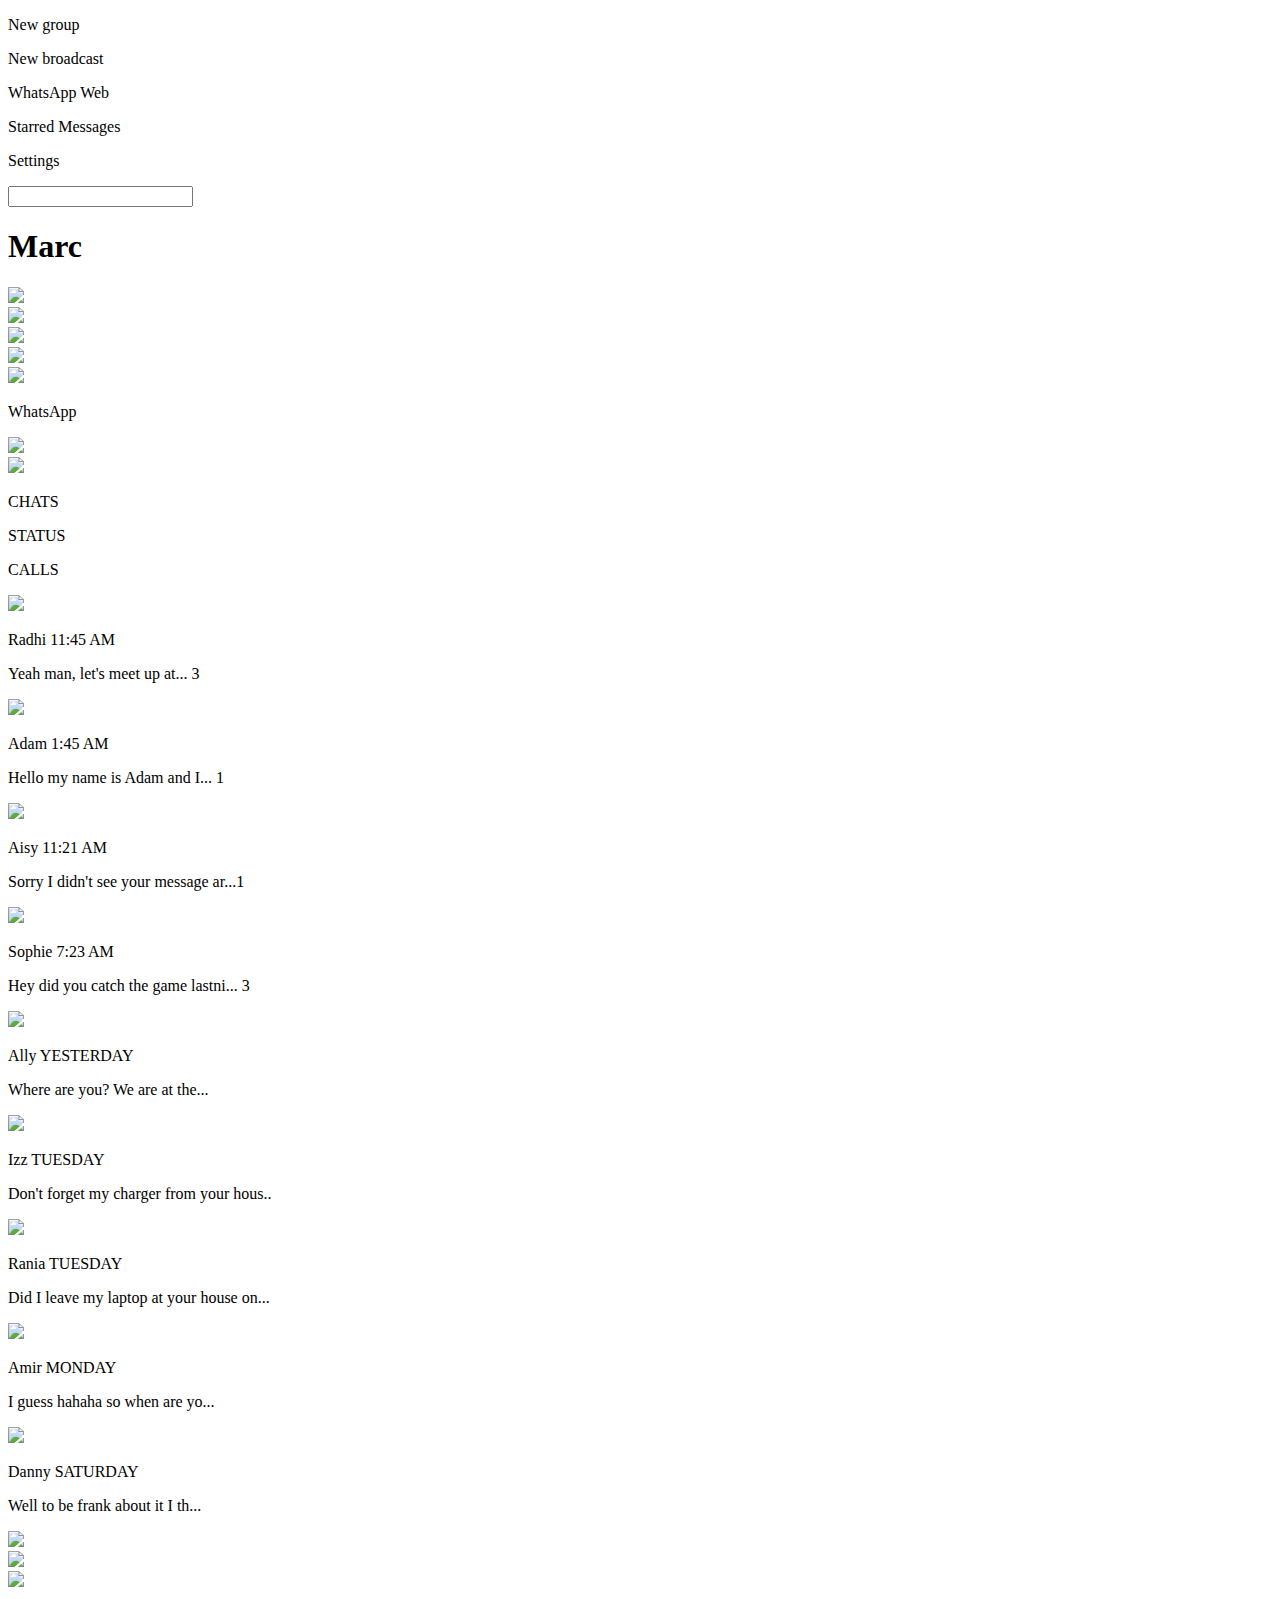
==== index.html @ e16fe8c8 "Add files via upload" ====
<!DOCTYPE html>
<html>
<head>
	<!-- Stylesheets -->
	<link rel="stylesheet" type="text/css" href="css/style.css">
	<!-- Scripts -->
	<script src="https://ajax.googleapis.com/ajax/libs/jquery/3.2.1/jquery.min.js"></script>
	<script type="text/javascript" src="https://cdn.rawgit.com/asvd/dragscroll/master/dragscroll.js"></script>
	<title>WhatsApp</title>
</head>
<body>
	<div class="container">

	<!-- Dropdown Menu -->
	<div class="dropdown_menu">
		<p class="dropdown_item">New group</p>
		<p class="dropdown_item">New broadcast</p>
		<p class="dropdown_item">WhatsApp Web</p>
		<p class="dropdown_item">Starred Messages</p>
		<p class="dropdown_item">Settings</p>
	</div>

	<!-- Search Bar -->
	<div class="back_trigger"></div>
	<input type="text" class="search_bar">

	<!-- Lightbox -->
	<div class="lightbox">
		<div class="lightbox_container">
			<h1 class="lightbox_name">Marc</h1>

			<div class="lightbox_image">
				<img src="images/chats/chat2.jpg">
			</div>

			<div class="lightbox_controls">
				<div class="one_control"><img src="images/icons/chat.png"></div>
				<div class="one_control"><img src="images/icons/phone.png"></div>
				<div class="one_control"><img src="images/icons/video.png"></div>
				<div class="one_control"><img src="images/icons/info.png"></div>
			</div>
		</div>
	</div>

		<div class="title_bar">
			<div class="title_top">
				<div class="title_container">
					<p>WhatsApp</p>
				</div>

				<div class="icon_container">
					<div><img src="images/menu.png"></div>
					<div><img src="images/search.png"></div>
				</div>
			</div>

			<div class="tab_menu">
				<p class="single_tab active">CHATS</p>
				<p class="single_tab">STATUS</p>
				<p class="single_tab">CALLS</p>
			</div>
		</div>

		<div class="messages_section dragscroll">

			<div class="single_chat">
				<div class="image_container">
					<img src="images/chats/chat1.jpg">
				</div>

				<div class="content_container">
					<div class="content_container_inner">
						<p class="user_name"><name>Radhi</name> <span>11:45 AM</span></p>
						<p class="chat_content">Yeah man, let's meet up at... <span>3</span></p>
					</div>
				</div>
			</div>

			<div class="single_chat">
				<div class="image_container">
					<img src="images/chats/chat2.jpg">
				</div>

				<div class="content_container">
					<div class="content_container_inner">
						<p class="user_name"><name>Adam</name> <span>1:45 AM</span></p>
						<p class="chat_content">Hello my name is Adam and I... <span>1</span></p>
					</div>
				</div>
			</div>

			<div class="single_chat">
				<div class="image_container">
					<img src="images/chats/chat3.jpg">
				</div>

				<div class="content_container">
					<div class="content_container_inner">
						<p class="user_name"><name>Aisy</name> <span>11:21 AM</span></p>
						<p class="chat_content">Sorry I didn't see your message ar...<span>1</span></p>
					</div>
				</div>
			</div>

			<div class="single_chat">
				<div class="image_container">
					<img src="images/chats/download.jpg">
				</div>

				<div class="content_container">
					<div class="content_container_inner">
						<p class="user_name"><name>Sophie</name> <span>7:23 AM</span></p>
						<p class="chat_content">Hey did you catch the game lastni... <span>3</span></p>
					</div>
				</div>
			</div>

			<div class="single_chat">
				<div class="image_container">
					<img src="images/chats/chat5.jpg">
				</div>

				<div class="content_container">
					<div class="content_container_inner">
						<p class="user_name"><name>Ally</name> <span class="read">YESTERDAY</span></p>
						<p class="chat_content">Where are you? We are at the...</p>
					</div>
				</div>
			</div>

			<div class="single_chat">
				<div class="image_container">
					<img src="images/chats/chat6.jpg">
				</div>

				<div class="content_container">
					<div class="content_container_inner">
						<p class="user_name"><name>Izz</name> <span class="read">TUESDAY</span></p>
						<p class="chat_content">Don't forget my charger from your hous..</p>
					</div>
				</div>
			</div>

			<div class="single_chat">
				<div class="image_container">
					<img src="images/chats/chat7.jpg">
				</div>

				<div class="content_container">
					<div class="content_container_inner">
						<p class="user_name"><name>Rania</name> <span class="read">TUESDAY</span></p>
						<p class="chat_content">Did I leave my laptop at your house on...</p>
					</div>
				</div>
			</div>

			<div class="single_chat">
				<div class="image_container">
					<img src="images/chats/chat8.jpg">
				</div>

				<div class="content_container">
					<div class="content_container_inner">
						<p class="user_name"><name>Amir</name> <span class="read">MONDAY</span></p>
						<p class="chat_content">I guess hahaha so when are yo...</p>
					</div>
				</div>
			</div>

			<div class="single_chat">
				<div class="image_container">
					<img src="images/chats/chat9.jpg">
				</div>

				<div class="content_container">
					<div class="content_container_inner">
						<p class="user_name"><name>Danny</name> <span class="read">SATURDAY</span></p>
						<p class="chat_content">Well to be frank about it I th...</p>
					</div>
				</div>
			</div>
		</div>

		<div class="android_controls">
			<div class="controls_inner">
				<div><img src="images/android/back.png"></div>
				<div><img src="images/android/menu.png"></div>
				<div><img src="images/android/tab.png"></div>
			</div>
		</div>
	</div>

	<script src="js/script.js"></script>
</body>
</html>
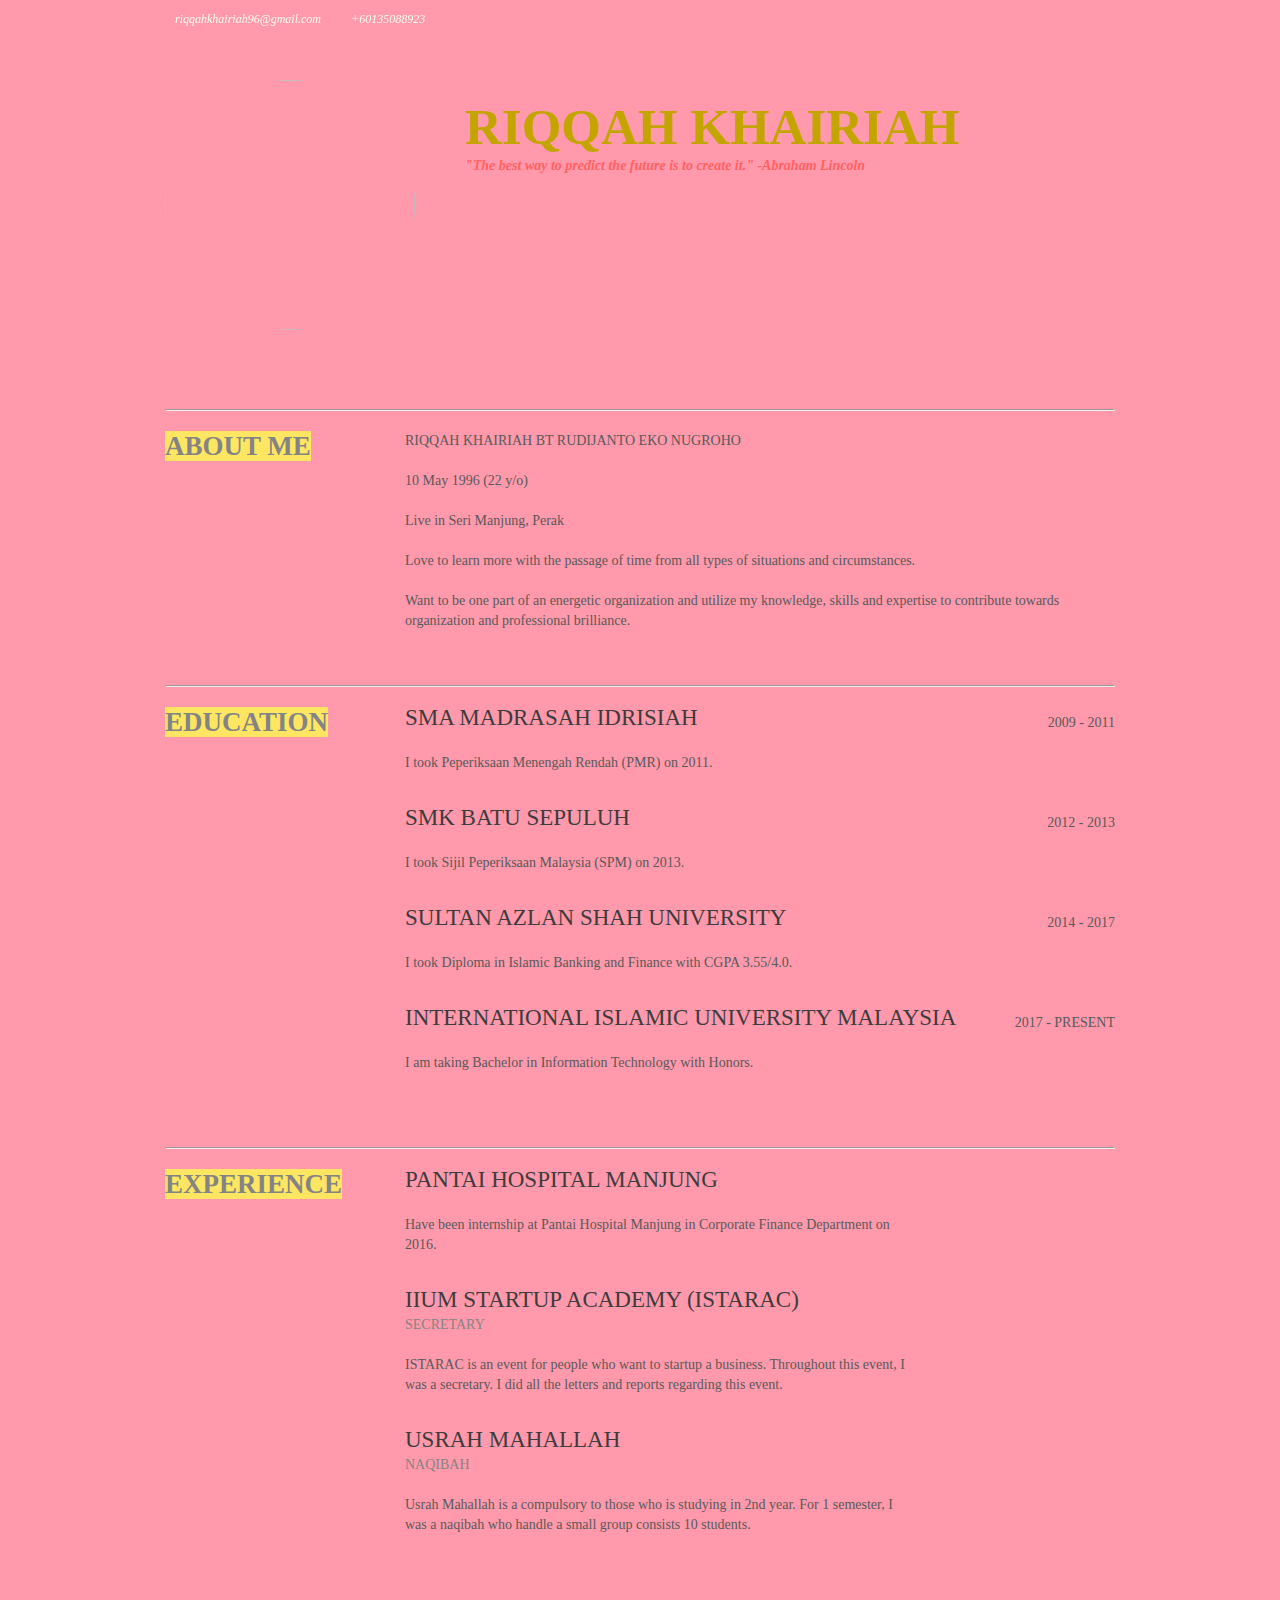
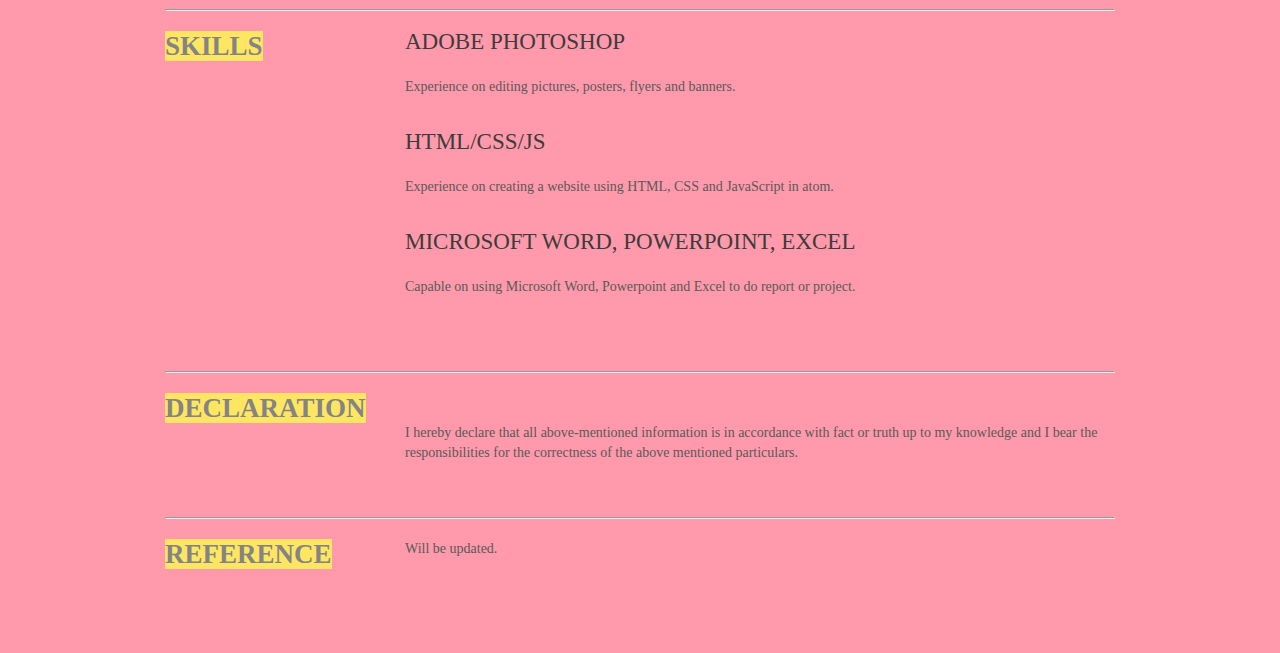
==== commit 40f4feaf: "Add files via upload" ====
--- a/index.html
+++ b/index.html
@@ -1,195 +1,149 @@
 <!DOCTYPE html>
-<html>
+<html lang="en" dir="ltr">
 <head>
-	<!-- Stylesheets -->
-	<link rel="stylesheet" type="text/css" href="css/style.css">
-	<!-- Scripts -->
-	<script src="https://ajax.googleapis.com/ajax/libs/jquery/3.2.1/jquery.min.js"></script>
-	<script type="text/javascript" src="https://cdn.rawgit.com/asvd/dragscroll/master/dragscroll.js"></script>
-	<title>WhatsApp</title>
+<title>Riqqah Khairiah</title>
+<meta http-equiv="Content-Type" content="text/html; charset=UTF-8" >
+<link rel="stylesheet" type="text/css" media="screen" href="index.css" >
 </head>
+
 <body>
-	<div class="container">
+<div id="header">
+  <ul>
+    <li><a href="#"><span>riqqahkhairiah96@gmail.com</span></a></li>
+    <li><a href="#"><span>+60135088923</span></a></li>
+  </ul>
+</div>
+</div>
 
-	<!-- Dropdown Menu -->
-	<div class="dropdown_menu">
-		<p class="dropdown_item">New group</p>
-		<p class="dropdown_item">New broadcast</p>
-		<p class="dropdown_item">WhatsApp Web</p>
-		<p class="dropdown_item">Starred Messages</p>
-		<p class="dropdown_item">Settings</p>
-	</div>
+<div id="about">
+  <img id="picture" src="IMG-20170502-WA0015.jpg" style="height:250px; width:250px;"><br>
 
-	<!-- Search Bar -->
-	<div class="back_trigger"></div>
-	<input type="text" class="search_bar">
+  <div id="story">
+    <h1>RIQQAH KHAIRIAH</h1>
+    <h2>"The best way to predict the future is to create it." -Abraham Lincoln</h2>
+  </div>
+ </div>
 
-	<!-- Lightbox -->
-	<div class="lightbox">
-		<div class="lightbox_container">
-			<h1 class="lightbox_name">Marc</h1>
+ <div class="section">
+   <hr><br>
+   <mark>ABOUT ME</mark>
+   <div class="item">
+   <p>RIQQAH KHAIRIAH BT RUDIJANTO EKO NUGROHO</p>
+   <p>10 May 1996 (22 y/o)</p>
+   <p>Live in Seri Manjung, Perak</p>
+   <p>Love to learn more with the passage of time from all types of situations and circumstances.</p>
+   <p>Want to be one part of an energetic organization and utilize my knowledge, skills and expertise
+     to contribute towards organization and professional brilliance.</p>
+ </div>
 
-			<div class="lightbox_image">
-				<img src="images/chats/chat2.jpg">
-			</div>
+<div class="section">
+  <hr><br>
+  <mark>EDUCATION</mark>
 
-			<div class="lightbox_controls">
-				<div class="one_control"><img src="images/icons/chat.png"></div>
-				<div class="one_control"><img src="images/icons/phone.png"></div>
-				<div class="one_control"><img src="images/icons/video.png"></div>
-				<div class="one_control"><img src="images/icons/info.png"></div>
-			</div>
-		</div>
-	</div>
+  <div class="item">
+    <h3>SMA MADRASAH IDRISIAH</h3>
+    <div class="date">2009 - 2011</div>
+    <div class="description">
+      <p>I took Peperiksaan Menengah Rendah (PMR) on 2011.</p>
+    </div>
+  </div>
 
-		<div class="title_bar">
-			<div class="title_top">
-				<div class="title_container">
-					<p>WhatsApp</p>
-				</div>
+  <div class="item">
+    <h3>SMK BATU SEPULUH</h3>
+    <div class="date">2012 - 2013</div>
+    <div class="description">
+      <p>I took Sijil Peperiksaan Malaysia (SPM) on 2013.</p>
+    </div>
+  </div>
 
-				<div class="icon_container">
-					<div><img src="images/menu.png"></div>
-					<div><img src="images/search.png"></div>
-				</div>
-			</div>
+  <div class="item">
+    <h3>SULTAN AZLAN SHAH UNIVERSITY</h3>
+    <div class="date">2014 - 2017</div>
+    <div class="description">
+      <p>I took Diploma in Islamic Banking and Finance with CGPA 3.55/4.0.</p>
+    </div>
+  </div>
 
-			<div class="tab_menu">
-				<p class="single_tab active">CHATS</p>
-				<p class="single_tab">STATUS</p>
-				<p class="single_tab">CALLS</p>
-			</div>
-		</div>
+  <div class="item">
+    <h3>INTERNATIONAL ISLAMIC UNIVERSITY MALAYSIA</h3>
+    <div class="date">2017 - PRESENT</div>
+    <div class="description">
+      <p>I am taking Bachelor in Information Technology with Honors.</p>
+    </div>
+  </div>
+</div>
 
-		<div class="messages_section dragscroll">
+<div class="section">
+  <hr><br>
+  <mark>EXPERIENCE</mark>
 
-			<div class="single_chat">
-				<div class="image_container">
-					<img src="images/chats/chat1.jpg">
-				</div>
+  <div class="item">
+    <h3><a href="#">PANTAI HOSPITAL MANJUNG</a></h3>
+    <div class="description">
+      <p>Have been internship at Pantai Hospital Manjung in Corporate Finance Department on 2016. </p>
+    </div>
+  </div>
 
-				<div class="content_container">
-					<div class="content_container_inner">
-						<p class="user_name"><name>Radhi</name> <span>11:45 AM</span></p>
-						<p class="chat_content">Yeah man, let's meet up at... <span>3</span></p>
-					</div>
-				</div>
-			</div>
+  <div class="item">
+    <h3><a href="#">IIUM STARTUP ACADEMY (ISTARAC)</a></h3>
+    <h4>SECRETARY</h4>
+    <div class="description">
+      <p>ISTARAC is an event for people who want to startup a business. Throughout this event,
+      I was a secretary. I did all the letters and reports regarding this event.</p>
+    </div>
+  </div>
 
-			<div class="single_chat">
-				<div class="image_container">
-					<img src="images/chats/chat2.jpg">
-				</div>
+<div class="item">
+  <h3><a href="#">USRAH MAHALLAH</a></h3>
+  <h4>NAQIBAH</h4>
+  <div class="description">
+    <p>Usrah Mahallah is a compulsory to those who is studying in 2nd year. For 1 semester,
+      I was a naqibah who handle a small group consists 10 students.</p>
+  </div>
+</div>
+</div>
 
-				<div class="content_container">
-					<div class="content_container_inner">
-						<p class="user_name"><name>Adam</name> <span>1:45 AM</span></p>
-						<p class="chat_content">Hello my name is Adam and I... <span>1</span></p>
-					</div>
-				</div>
-			</div>
+<div class="section">
+  <hr><br>
+  <mark>SKILLS</mark>
+  <div class="item">
+    <h3>ADOBE PHOTOSHOP</h3>
+    <div class="description">
+      <p>Experience on editing pictures, posters, flyers and banners.</p>
+    </div>
+  </div>
+  
+  <div class="item">
+    <h3>HTML/CSS/JS</h3>
+    <div class="description">
+      <p>Experience on creating a website using HTML, CSS and JavaScript in atom.</p>
+    </div>
+  </div>
 
-			<div class="single_chat">
-				<div class="image_container">
-					<img src="images/chats/chat3.jpg">
-				</div>
+  <div class="item">
+    <h3>MICROSOFT WORD, POWERPOINT, EXCEL</h3>
+    <div class="description">
+      <p>Capable on using Microsoft Word, Powerpoint and Excel to do report or project.</p>
+    </div>
+  </div>
+</div>
 
-				<div class="content_container">
-					<div class="content_container_inner">
-						<p class="user_name"><name>Aisy</name> <span>11:21 AM</span></p>
-						<p class="chat_content">Sorry I didn't see your message ar...<span>1</span></p>
-					</div>
-				</div>
-			</div>
+<div class="section">
+  <hr><br>
+  <mark>DECLARATION</mark>
+  <div class="item">
+  <p>I hereby declare that all above-mentioned information is in accordance with fact or truth up to my knowledge
+    and I bear the responsibilities for the correctness of the above mentioned particulars.</p>
+</div>
 
-			<div class="single_chat">
-				<div class="image_container">
-					<img src="images/chats/download.jpg">
-				</div>
+<div class="section">
+  <hr><br>
+  <mark>REFERENCE</mark>
+  <div class="item">
+  <p>Will be updated.</p>
+</div>
 
-				<div class="content_container">
-					<div class="content_container_inner">
-						<p class="user_name"><name>Sophie</name> <span>7:23 AM</span></p>
-						<p class="chat_content">Hey did you catch the game lastni... <span>3</span></p>
-					</div>
-				</div>
-			</div>
-
-			<div class="single_chat">
-				<div class="image_container">
-					<img src="images/chats/chat5.jpg">
-				</div>
-
-				<div class="content_container">
-					<div class="content_container_inner">
-						<p class="user_name"><name>Ally</name> <span class="read">YESTERDAY</span></p>
-						<p class="chat_content">Where are you? We are at the...</p>
-					</div>
-				</div>
-			</div>
-
-			<div class="single_chat">
-				<div class="image_container">
-					<img src="images/chats/chat6.jpg">
-				</div>
-
-				<div class="content_container">
-					<div class="content_container_inner">
-						<p class="user_name"><name>Izz</name> <span class="read">TUESDAY</span></p>
-						<p class="chat_content">Don't forget my charger from your hous..</p>
-					</div>
-				</div>
-			</div>
-
-			<div class="single_chat">
-				<div class="image_container">
-					<img src="images/chats/chat7.jpg">
-				</div>
-
-				<div class="content_container">
-					<div class="content_container_inner">
-						<p class="user_name"><name>Rania</name> <span class="read">TUESDAY</span></p>
-						<p class="chat_content">Did I leave my laptop at your house on...</p>
-					</div>
-				</div>
-			</div>
-
-			<div class="single_chat">
-				<div class="image_container">
-					<img src="images/chats/chat8.jpg">
-				</div>
-
-				<div class="content_container">
-					<div class="content_container_inner">
-						<p class="user_name"><name>Amir</name> <span class="read">MONDAY</span></p>
-						<p class="chat_content">I guess hahaha so when are yo...</p>
-					</div>
-				</div>
-			</div>
-
-			<div class="single_chat">
-				<div class="image_container">
-					<img src="images/chats/chat9.jpg">
-				</div>
-
-				<div class="content_container">
-					<div class="content_container_inner">
-						<p class="user_name"><name>Danny</name> <span class="read">SATURDAY</span></p>
-						<p class="chat_content">Well to be frank about it I th...</p>
-					</div>
-				</div>
-			</div>
-		</div>
-
-		<div class="android_controls">
-			<div class="controls_inner">
-				<div><img src="images/android/back.png"></div>
-				<div><img src="images/android/menu.png"></div>
-				<div><img src="images/android/tab.png"></div>
-			</div>
-		</div>
-	</div>
-
-	<script src="js/script.js"></script>
+    <script>
+    </script>
 </body>
 </html>
--- a/index.css
+++ b/index.css
@@ -0,0 +1,252 @@
+* {
+  margin: 0;
+  padding: 0;
+}
+
+html, body {
+}
+
+body {
+  font: 14px/20px Georgia, "Times New Roman", Times, serif;
+  color: #848484;
+  background-color: #ff99ab; /ffacbb;
+}
+
+mark{
+  background-color: #ffe662; /ff4a6a;
+  font-size: 27px;
+  line-height: 30px;
+  font-weight: bold;
+  color: #848484;
+}
+
+#picture{
+  border-radius: 50%;
+  margin: 0px;
+  padding-left: 0px;
+  float: left;
+}
+
+h1 {
+  font-size: 51px;
+  line-height: 50px;
+  font-weight: bold;
+  color: #c4a500;
+}
+
+h2 {
+  font-size: 35px;
+  line-height: 30px;
+  font-weight: bold;
+  font-style: normal;
+  color: #ff6262;
+}
+
+h3 {
+  font-size: 23px;
+  line-height: 30px;
+  font-weight: normal;
+  font-style: normal;
+  color: #3c3c3c;
+}
+
+p {
+  margin-bottom: 20px;
+  color: #595959;
+}
+
+a:link, a:visited {
+  color: #3c3c3c;
+  text-decoration: none;
+}
+
+a:link:hover, a:visited:hover {
+  text-decoration: underline;
+  color: #000;
+}
+
+#header {
+  height: 50px;
+  background-image: url();
+  line-height: 38px;
+  position: fixed;
+  top: 0;
+  left: 0;
+  width: 100%;
+  z-index: 1;
+}
+
+#header ul {
+  width: 950px;
+  margin: 0 auto;
+  padding: 7px 0 0;
+  list-style-type: none;
+  overflow: hidden;
+}
+
+#header ul li {
+  display: inline;
+  margin-right: 10px;
+  float: left;
+}
+
+#header ul li a {
+  line-height: 24px;
+  font-size: 12px;
+  font-style: italic;
+  float: left;
+  color: #fffceb;
+  -webkit-transition: opacity 0.2s linear;
+  -moz-transition: opacity 0.2s linear;
+}
+
+#header ul li a:hover {
+  text-decoration: none;
+  opacity: 0.5;
+}
+
+#header ul li a span {
+  display: block;
+  height: 26px;
+  float: left;
+  background: url(../images/header-left.png) no-repeat;
+  padding-left: 10px;
+  padding-right: 10px;
+}
+
+#about {
+  width: 950px;
+  padding: 80px 0 59px;
+  margin: 0 auto;
+  background: url(business-1209705__340.jpg);
+  overflow: hidden;
+  height: 100%;
+  background-position: center;
+  background-repeat: no-repeat;
+  background-size: cover;
+}
+
+#about h1 {
+  margin-bottom: 4px;
+  margin-top: 2px;
+
+}
+
+#about h2 {
+  font-size: 14px;
+  line-height: 20px;
+  font-style: italic;
+  margin-bottom: 14px;
+}
+
+/* --- */
+
+#story {
+  font-size: 18px;
+  line-height: 30px;
+  width: 550px;
+  float: left;
+  padding: 0px 0px 0px 50px;
+}
+
+
+#contact {
+  width: 230px;
+  float: right;
+  padding: 0px 600px 100px 50px;
+  list-style-type: none;
+  line-height: 20px;
+}
+
+.section {
+  width: 950px;
+  margin: 0 auto;
+  padding: 20px 0;
+  overflow: hidden;
+}
+
+.section h2 {
+  width: 160px;
+  padding-right: 30px;
+  float: left;
+  padding-top: 0;
+  line-height: 22px;
+}
+
+.section h3 {
+  line-height: 22px;
+  margin-bottom: 24px;
+  font-style: normal;
+}
+
+.section h4 {
+  font-weight: normal;
+  font-style: normal;
+  margin-bottom: 20px;
+  margin-top: -20px;
+}
+
+.section .date {
+  position: absolute;
+  top: 6px;
+  right: 0;
+  color: #595959;
+}
+
+.section .item {
+  width: 710px;
+  padding-left: 50px;
+  float: right;
+  padding-top: 0;
+  margin-bottom: 9px;
+  position: relative;
+  padding-bottom: 5px;
+}
+
+.section .description {
+  width: 510px;
+}
+
+
+body.small {
+}
+
+body.small #header ul  {
+  width: 750px;
+}
+
+body.small #about {
+  width: 750px;
+  position: relative;
+  padding-bottom: 65px;
+  min-height: 260px;
+}
+
+body.small #about #story {
+  float: none;
+}
+
+body.small #about #contact {
+  float: none;
+  padding-top: 0;
+  padding-right: 0;
+  clear: left;
+}
+
+body.small #about{
+  clear: none;
+  float: none;
+  position: absolute;
+  top: 80px;
+  right: 0;
+}
+
+/* --- */
+
+body.small .section {
+  width: 750px;
+}
+
+body.small .section .item {
+  width: 510px;
+}
